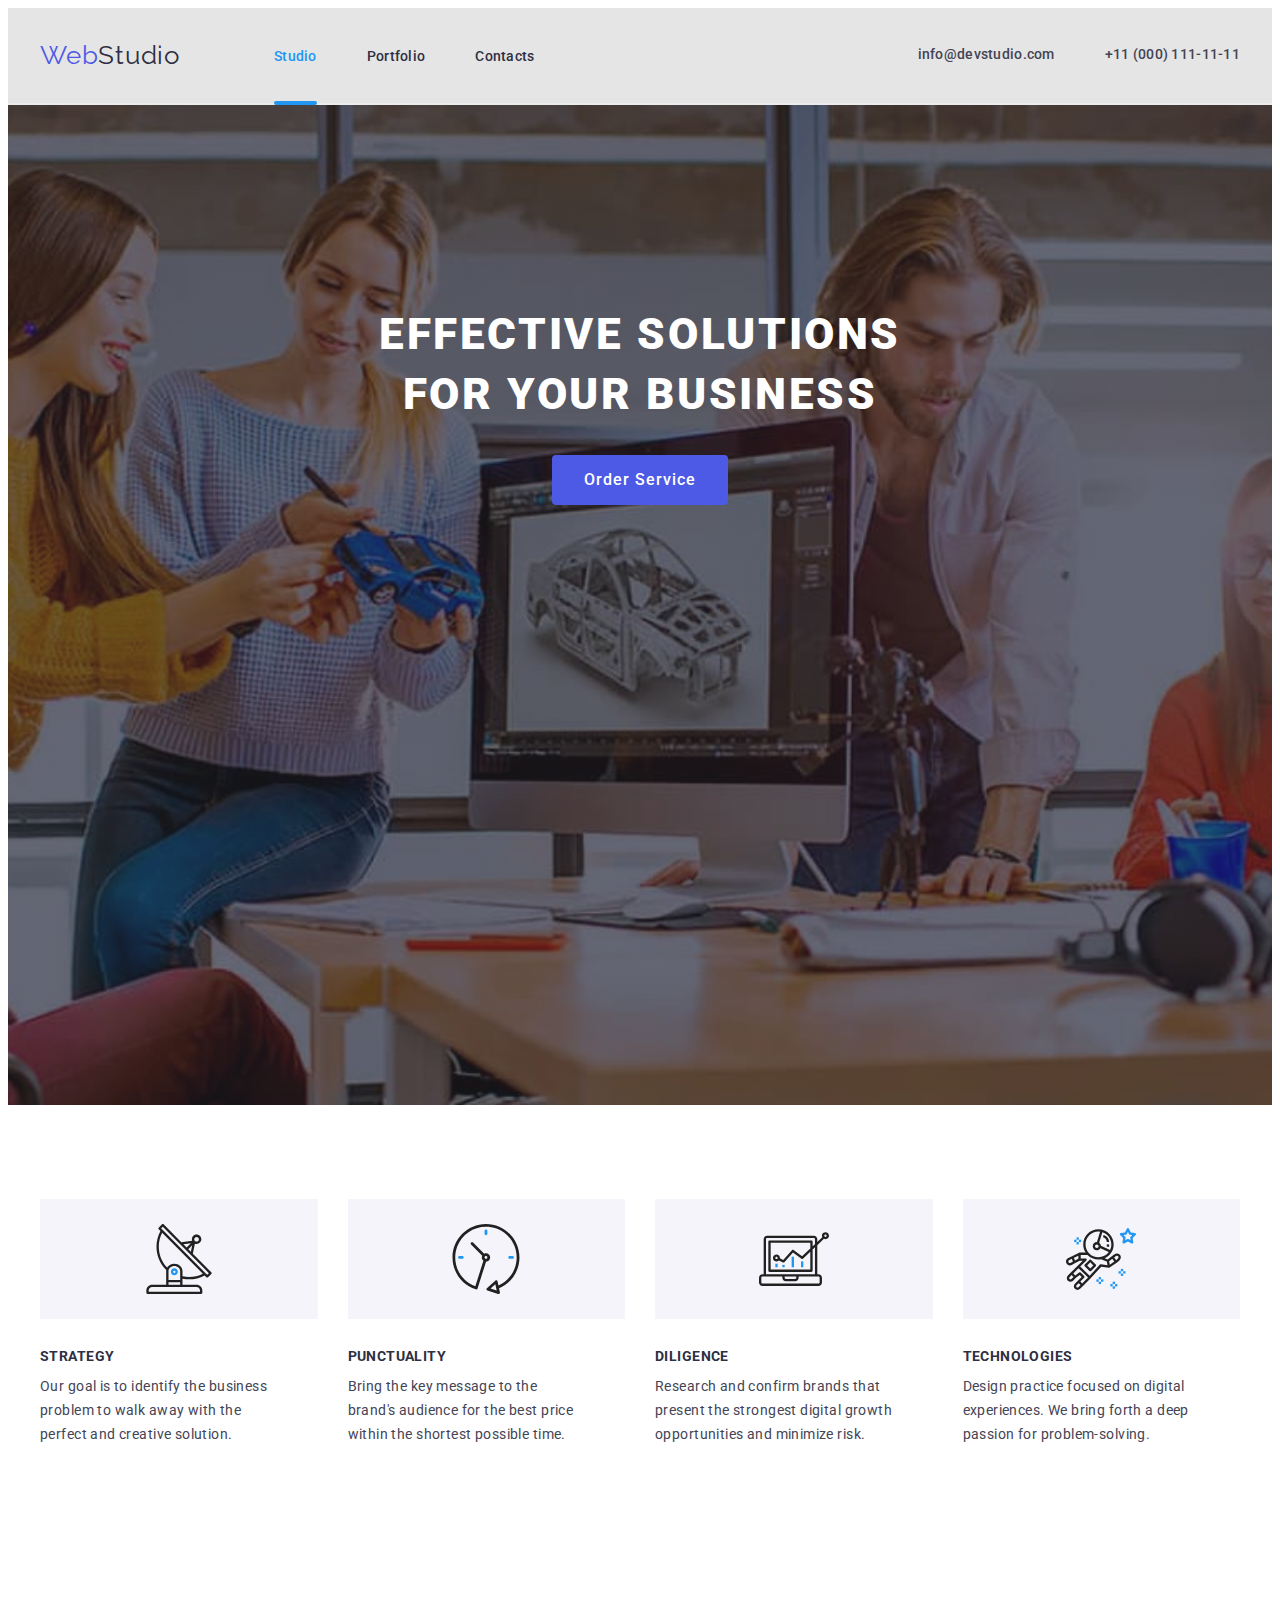
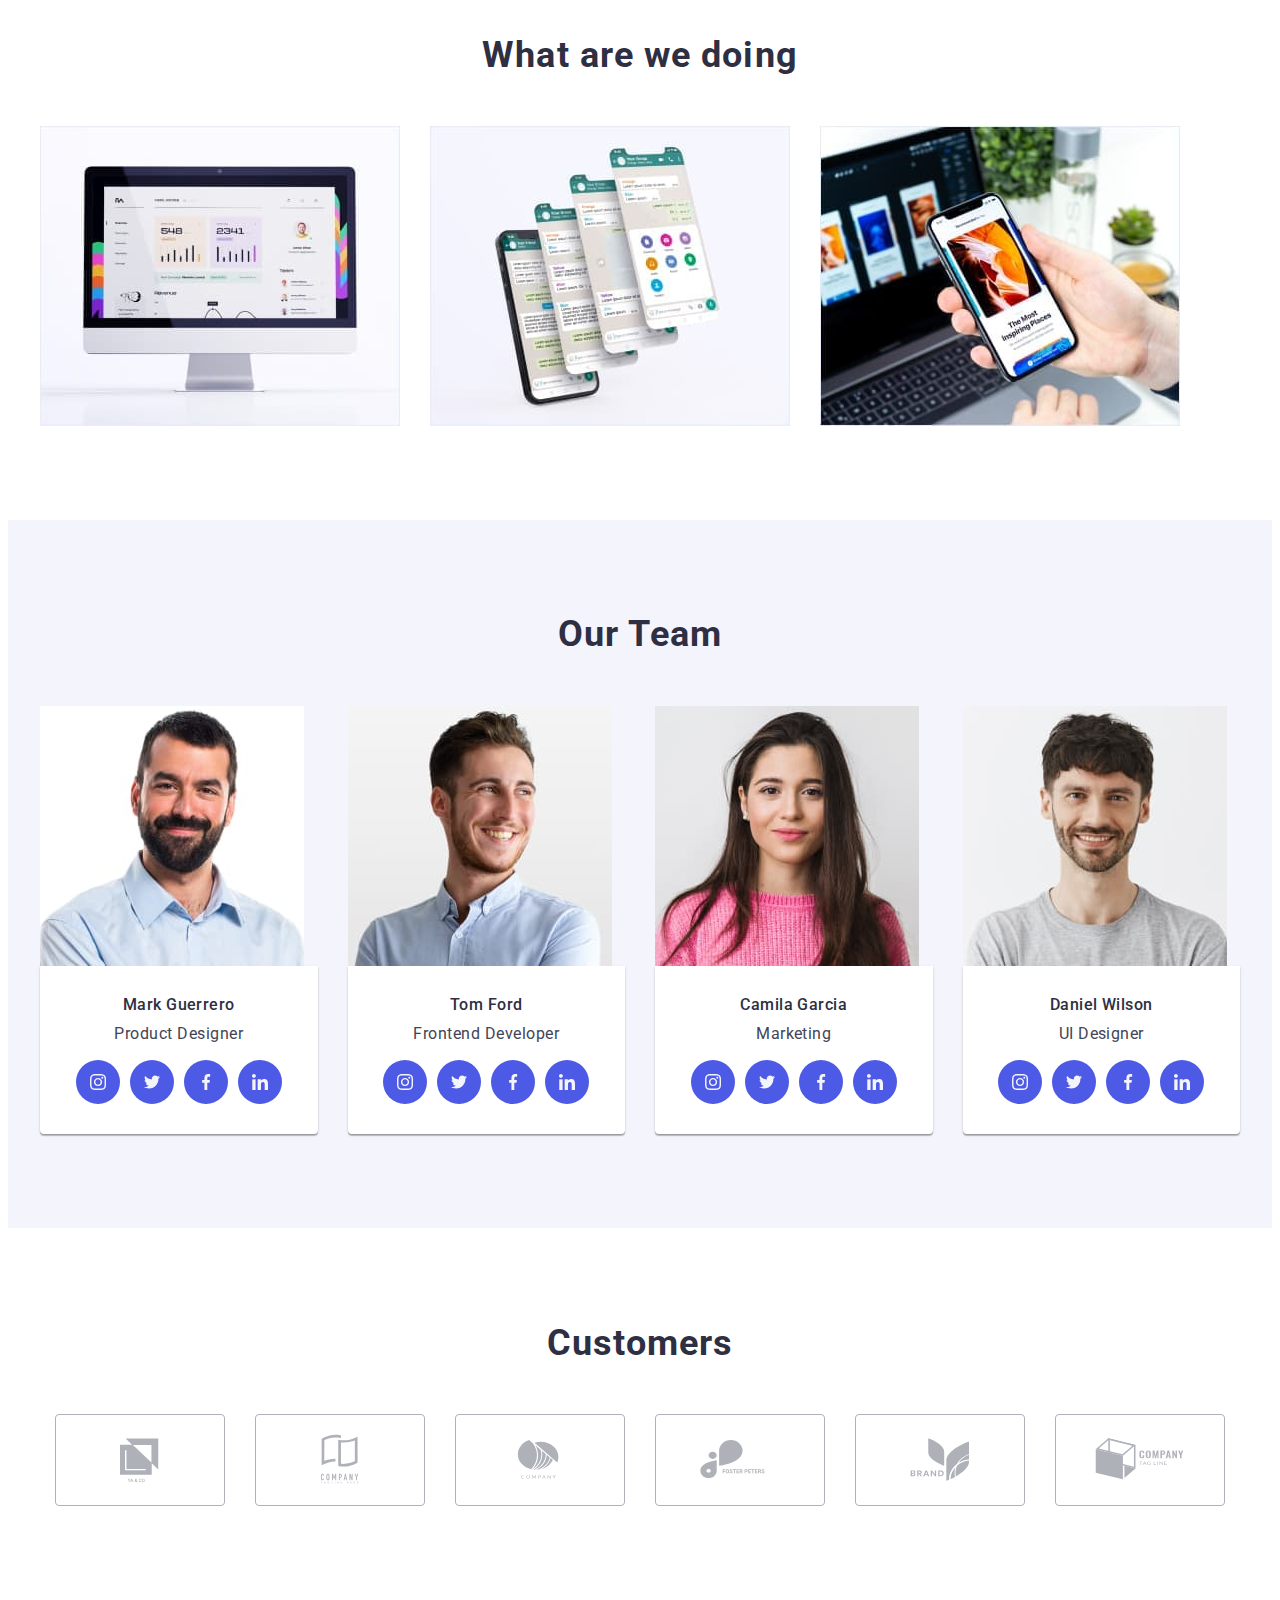
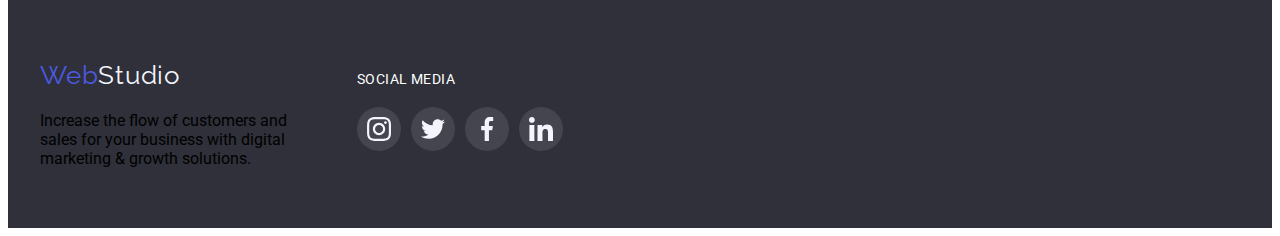
==== index.html @ 63484559 "DZ-4" ====
<!DOCTYPE html>
<html lang="en">
  <head>
    <meta charset="UTF-8" />
    <meta http-equiv="X-UA-Compatible" content="IE=edge" />
    <meta name="viewport" content="width=device-width, initial-scale=1.0" />
    <title>Document</title>
    <link rel="preconnect" href="https://fonts.googleapis.com" />
    <link rel="preconnect" href="https://fonts.gstatic.com" crossorigin />
    <link
      href="https://fonts.googleapis.com/css2?family=Montserrat:wght@400;700&family=Raleway:wght@700&family=Roboto:wght@400;500;700;900&display=swap"
      rel="stylesheet"
    />
    <link
      rel="stylesheet"
      href="https://cdnjs.cloudflare.com/ajax/libs/modern-normalize/1.1.0/modern-normalize.min.css"
      integrity="sha512-wpPYUAdjBVSE4KJnH1VR1HeZfpl1ub8YT/NKx4PuQ5NmX2tKuGu6U/JRp5y+Y8XG2tV+wKQpNHVUX03MfMFn9Q=="
      crossorigin="anonymous"
      referrerpolicy="no-referrer"
    />
    <link rel="stylesheet" href="./css/styles.css" />
  </head>

  <body>
    <header class="header">
      <div class="container header-container">
        <nav class="navigation">
          <a href="" class="logo">Web<span class="header-logo">Studio</span></a>
          <ul class="header-list list">
            <li class="header-item">
              <a href="" class="header-link current">Studio</a>
            </li>
            <li class="header-item">
              <a href="./portfolio.html" class="header-link">Portfolio</a>
            </li>
            <li class="header-item">
              <a href="" class="header-link">Contacts</a>
            </li>
          </ul>
        </nav>
        <ul class="header-connect-list list">
          <li class="header-item-contact">
            <a class="header-link-contact" href="mailto:info@devstudio.com">
              <!-- <svg class="icon" width="16" height="12">
                <use href="./images/icons.svg#icon-envelope"></use>
              </svg> -->
              info@devstudio.com
            </a>
          </li>
          <li class="header-item-contact icon-tel">
            <a class="header-link-contact" href="tel:+11(000)111-11-11">
              <!-- <svg class="icon" width="10" height="16">
                <use href="./images/icons.svg#icon-smartphone"></use>
              </svg> -->
              +11 (000) 111-11-11
            </a>
          </li>
        </ul>
      </div>
      <div class="line"></div>
    </header>

    <main>
      <section class="hero">
        <div class="container hero-container">
          <h1 class="hero-title">
            Effective Solutions <br />
            for Your Business
          </h1>
          <div class="hero-point">
            <button type="button" class="hero-btn" data-modal-open>
              Order Service
            </button>
          </div>
        </div>
      </section>

      <section>
        <div class="container">
          <h2 class="visually-hidden">Our features</h2>
        </div>
      </section>

      <section class="about section">
        <div class="container">
          <ul class="about-list list">
            <li class="about-item icon-antenna">
              <h3 class="about-title">Strategy</h3>
              <p class="about-pre-title pre-title">
                Our goal is to identify the business<br />
                problem to walk away with the <br />
                perfect and creative solution.
              </p>
            </li>

            <li class="about-item icon-clock">
              <h3 class="about-title">Punctuality</h3>
              <p class="about-pre-title pre-title">
                Bring the key message to the <br />
                brand's audience for the best price <br />
                within the shortest possible time.
              </p>
            </li>

            <li class="about-item icon-diagram">
              <h3 class="about-title">Diligence</h3>
              <p class="about-pre-title pre-title">
                Research and confirm brands that <br />
                present the strongest digital growth <br />
                opportunities and minimize risk.
              </p>
            </li>

            <li class="about-item icon-astronaut">
              <h3 class="about-title">Technologies</h3>
              <p class="about-pre-title pre-title">
                Design practice focused on digital <br />
                experiences. We bring forth a deep <br />
                passion for problem-solving.
              </p>
            </li>
          </ul>
        </div>
      </section>

      <section class="reasons section">
        <div class="container">
          <h2 class="reasons-title section-title">What are we doing</h2>
          <ul class="reasons-list list">
            <li class="reasons-item">
              <img
                src="./images/about-imag-1.jpg"
                alt="revenue overview"
                width="360"
                height="300"
                class="reasons-img"
              />
              <!-- <p class="reasons-top-text">Десктопные приложения</p> -->
            </li>

            <li class="reasons-item">
              <img
                src="./images/about-imag-2.jpg"
                alt="your group online"
                width="360"
                height="300"
                class="reasons-img"
              />
              <!-- <p class="reasons-top-text">Мобильные приложения</p> -->
            </li>

            <li class="reasons-item">
              <img
                src="./images/about-imag-3.jpg"
                alt="articles recommended"
                width="360"
                height="300"
                class="reasons-img"
              />
              <!-- <p class="reasons-top-text">Дизайнерские решения</p> -->
            </li>
          </ul>
        </div>
      </section>

      <section class="specialist">
        <div class="container section-specialist">
          <h2 class="specialist-title">Our Team</h2>
          <ul class="list specialist-list">
            <li class="specialist-item">
              <img
                src="./images/specialist-img-1.jpg"
                alt="programming specialist 1"
                width="264"
                height="260"
                class="specialist-item-img"
              />
              <div class="specialist-item-content">
                <h3 class="specialist-item-title">Mark Guerrero</h3>
                <p class="specialist-item-text">Product Designer</p>
                <ul class="specialist-social-list list">
                  <li class="specialist-social-item">
                    <a href="" class="specialist-social-link">
                      <svg
                        class="specialist-social-icon"
                        width="16"
                        height="16"
                      >
                        <use href="./images/icons.svg#icon-instagram-1"></use>
                      </svg>
                    </a>
                  </li>
                  <li class="specialist-social-item">
                    <a href="" class="specialist-social-link">
                      <svg
                        class="specialist-social-icon"
                        width="16"
                        height="16"
                      >
                        <use href="./images/icons.svg#icon-twitter-1"></use>
                      </svg>
                    </a>
                  </li>
                  <li class="specialist-social-item">
                    <a href="" class="specialist-social-link">
                      <svg
                        class="specialist-social-icon"
                        width="16"
                        height="16"
                      >
                        <use href="./images/icons.svg#icon-facebook-1"></use>
                      </svg>
                    </a>
                  </li>
                  <li class="specialist-social-item">
                    <a href="" class="specialist-social-link">
                      <svg
                        class="specialist-social-icon"
                        width="16"
                        height="16"
                      >
                        <use href="./images/icons.svg#icon-linkedin-1"></use>
                      </svg>
                    </a>
                  </li>
                </ul>
              </div>
            </li>

            <li class="specialist-item">
              <img
                src="./images/specialist-img-2.jpg"
                alt="programming specialist 2"
                width="264"
                height="260"
                class="specialist-item-img"
              />
              <div class="specialist-item-content">
                <h3 class="specialist-item-title">Tom Ford</h3>
                <p class="specialist-item-text">Frontend Developer</p>
                <ul class="specialist-social-list list">
                  <li class="specialist-social-item">
                    <a href="" class="specialist-social-link">
                      <svg
                        class="specialist-social-icon"
                        width="16"
                        height="16"
                      >
                        <use href="./images/icons.svg#icon-instagram-1"></use>
                      </svg>
                    </a>
                  </li>
                  <li class="specialist-social-item">
                    <a href="" class="specialist-social-link">
                      <svg
                        class="specialist-social-icon"
                        width="16"
                        height="16"
                      >
                        <use href="./images/icons.svg#icon-twitter-1"></use>
                      </svg>
                    </a>
                  </li>
                  <li class="specialist-social-item">
                    <a href="" class="specialist-social-link">
                      <svg
                        class="specialist-social-icon"
                        width="16"
                        height="16"
                      >
                        <use href="./images/icons.svg#icon-facebook-1"></use>
                      </svg>
                    </a>
                  </li>
                  <li class="specialist-social-item">
                    <a href="" class="specialist-social-link">
                      <svg
                        class="specialist-social-icon"
                        width="16"
                        height="16"
                      >
                        <use href="./images/icons.svg#icon-linkedin-1"></use>
                      </svg>
                    </a>
                  </li>
                </ul>
              </div>
            </li>

            <li class="specialist-item">
              <img
                src="./images/specialist-img-3.jpg"
                alt="programming specialist 3"
                width="264"
                height="260"
                class="specialist-item-img"
              />
              <div class="specialist-item-content">
                <h3 class="specialist-item-title">Camila Garcia</h3>
                <p class="specialist-item-text" lang="en">Marketing</p>
                <ul class="specialist-social-list list">
                  <li class="specialist-social-item">
                    <a href="" class="specialist-social-link">
                      <svg
                        class="specialist-social-icon"
                        width="16"
                        height="16"
                      >
                        <use href="./images/icons.svg#icon-instagram-1"></use>
                      </svg>
                    </a>
                  </li>
                  <li class="specialist-social-item">
                    <a href="" class="specialist-social-link">
                      <svg
                        class="specialist-social-icon"
                        width="16"
                        height="16"
                      >
                        <use href="./images/icons.svg#icon-twitter-1"></use>
                      </svg>
                    </a>
                  </li>
                  <li class="specialist-social-item">
                    <a href="" class="specialist-social-link">
                      <svg
                        class="specialist-social-icon"
                        width="16"
                        height="16"
                      >
                        <use href="./images/icons.svg#icon-facebook-1"></use>
                      </svg>
                    </a>
                  </li>
                  <li class="specialist-social-item">
                    <a href="" class="specialist-social-link">
                      <svg
                        class="specialist-social-icon"
                        width="16"
                        height="16"
                      >
                        <use href="./images/icons.svg#icon-linkedin-1"></use>
                      </svg>
                    </a>
                  </li>
                </ul>
              </div>
            </li>

            <li class="specialist-item">
              <img
                src="./images/specialist-img-4.jpg"
                alt="programming specialist 4"
                width="264"
                height="260"
                class="specialist-item-img"
              />
              <div class="specialist-item-content">
                <h3 class="specialist-item-title">Daniel Wilson</h3>
                <p class="specialist-item-text" lang="en">UI Designer</p>
                <ul class="specialist-social-list list">
                  <li class="specialist-social-item">
                    <a href="" class="specialist-social-link">
                      <svg
                        class="specialist-social-icon"
                        width="16"
                        height="16"
                      >
                        <use href="./images/icons.svg#icon-instagram-1"></use>
                      </svg>
                    </a>
                  </li>
                  <li class="specialist-social-item">
                    <a href="" class="specialist-social-link">
                      <svg
                        class="specialist-social-icon"
                        width="16"
                        height="16"
                      >
                        <use href="./images/icons.svg#icon-twitter-1"></use>
                      </svg>
                    </a>
                  </li>
                  <li class="specialist-social-item">
                    <a href="" class="specialist-social-link">
                      <svg
                        class="specialist-social-icon"
                        width="16"
                        height="16"
                      >
                        <use href="./images/icons.svg#icon-facebook-1"></use>
                      </svg>
                    </a>
                  </li>
                  <li class="specialist-social-item">
                    <a href="" class="specialist-social-link">
                      <svg
                        class="specialist-social-icon"
                        width="16"
                        height="16"
                      >
                        <use href="./images/icons.svg#icon-linkedin-1"></use>
                      </svg>
                    </a>
                  </li>
                </ul>
              </div>
            </li>
          </ul>
        </div>
      </section>
    </main>
    <section class="regular">
      <div class="container regular-customers-container">
        <h2 class="regular-customers-title">Customers</h2>
        <ul class="regular-customers-list list">
          <li class="regular-customers-item">
            <a href="" class="regular-customers-link">
              <svg class="regular-customers-icon" width="104" height="56">
                <use href="./images/icons.svg#icon-Logo-1"></use>
              </svg>
            </a>
          </li>

          <li class="regular-customers-item">
            <a href="" class="regular-customers-link">
              <svg class="regular-customers-icon" width="104" height="56">
                <use href="./images/icons.svg#icon-Logo-2"></use>
              </svg>
            </a>
          </li>

          <li class="regular-customers-item">
            <a href="" class="regular-customers-link">
              <svg class="regular-customers-icon" width="104" height="56">
                <use href="./images/icons.svg#icon-Logo-3"></use>
              </svg>
            </a>
          </li>
          <li class="regular-customers-item">
            <a href="" class="regular-customers-link">
              <svg class="regular-customers-icon" width="104" height="56">
                <use href="./images/icons.svg#icon-Logo-4"></use>
              </svg>
            </a>
          </li>
          <li class="regular-customers-item">
            <a href="" class="regular-customers-link">
              <svg class="regular-customers-icon" width="104" height="56">
                <use href="./images/icons.svg#icon-Logo-5"></use>
              </svg>
            </a>
          </li>
          <li class="regular-customers-item">
            <a href="" class="regular-customers-link">
              <svg class="regular-customers-icon" width="104" height="56">
                <use href="./images/icons.svg#icon-Logo-6"></use>
              </svg>
            </a>
          </li>
        </ul>
      </div>
    </section>
    <footer class="cellar">
      <div class="container cellar-container">
        <div>
          <a href="" class="cellar-logo"
            >Web<span class="logotip-ft">Studio</span></a
          >
          <p class="cellar-text">
            Increase the flow of customers and<br />
            sales for your business with digital <br />
            marketing & growth solutions.
          </p>
          <!-- <address class="adds">
            <ul class="cellar-list list">
              <li class="cellar-item">
                <a
                  href="https://goo.gl/maps/NyALyPZnbUgnqSuq6"
                  target="_blank"
                  rel="noopener noreferrer nofollow"
                  class="cellar-maps"
                  >г. Киев, пр-т Леси Украинки, 26</a
                >
              </li>
              <li class="cellar-item">
                <a href="mailto:info@example.com" class="cellar-contact"
                  >info@example.com</a
                >
              </li>
              <li class="cellar-item">
                <a href="tel:+380991111111" class="cellar-contact"
                  >+38 099 111 11 11</a
                >
              </li>
            </ul>
          </address> -->
        </div>
        <div class="cellar-social">
          <p class="cellar-item-text">Social media</p>
          <ul class="cellar-social-list list">
            <li class="cellar-social-item">
              <a href="" class="cellar-social-link">
                <svg class="cellar-social-icon" width="24" height="24">
                  <use href="./images/icons.svg#icon-instagram-2"></use>
                </svg>
              </a>
            </li>
            <li class="cellar-social-item">
              <a href="" class="cellar-social-link">
                <svg class="cellar-social-icon" width="24" height="24">
                  <use href="./images/icons.svg#icon-twitter-2"></use>
                </svg>
              </a>
            </li>
            <li class="cellar-social-item">
              <a href="" class="cellar-social-link">
                <svg class="cellar-social-icon" width="24" height="24">
                  <use href="./images/icons.svg#icon-facebook-2"></use>
                </svg>
              </a>
            </li>
            <li class="cellar-social-item">
              <a href="" class="cellar-social-link">
                <svg class="cellar-social-icon" width="24" height="24">
                  <use href="./images/icons.svg#icon-linkedin-2"></use>
                </svg>
              </a>
            </li>
          </ul>
        </div>
      </div>
    </footer>
    <div class="backdrop is-hidden" data-modal>
      <div class="modal">
        <button type="button" class="modal-close-btn" data-modal-close>
          <svg class="modal-button" width="10" height="10">
            <use href="./images/icons.svg#close-black"></use>
          </svg>
        </button>
      </div>
    </div>
    <script src="./js/modal.js"></script>
  </body>
</html>
---- css/styles.css ----
:root {
  --header-bg-color: #e5e5e5;
  --logo-text-color: #4D5AE5;
  --current-text-color: #2196f3;
  --hero-title-color: #212121;
  --hero-text-color: #757575;
  --about-title-text: #212121;
}

body {
  font-family: "Roboto", sans-serif;
}

.list {
  list-style: none;
}

p,
h1,
h2,
h3,
h4,
h5,
h6 {
  margin: 0;
}
ul {
  margin: 0;
  padding: 0;
}
button {
  cursor: pointer;
  border: none;
}
img {
  display: block;
  max-width: 100%;
}
a {
  text-decoration: none;
}
.container {
  width: 1200px;
  padding-left: 15px;
  padding-right: 15px;
  margin: 0 auto;
}
.visually-hidden {
  position: absolute;
  white-space: nowrap;
  width: 1px;
  height: 1px;
  padding: 0;
  clip: rect(0 0 0 0);
  clip-path: inset(50%);
  margin: -1px;
}
.pre-title {
  font-weight: 400;
  font-size: 14px;
  line-height: calc(24 / 14);
  letter-spacing: 0.03em;
}
.section-title {
  font-family: "Roboto", sans-serif;
  font-size: 36px;
  line-height: calc(42 / 36);
  text-align: center;
  letter-spacing: 0.03em;
}
/*---------------HEADER------------*/
.header {
  background-color: var(--header-bg-color);
  font-weight: 1600;
  padding-top: 32px;
  padding-bottom: 32px;
}
.header-container {
  display: flex;
  align-items: center;
}
.navigation {
  display: flex;
  align-items: center;
}
.header-connect-list {
  display: flex;
  margin-left: auto;
}

.header-list {
  display: flex;
}
.header-item + .header-item {
  margin-left: 50px;
}
.header-link {
  font-weight: 500;
  font-size: 14px;
  line-height: 1.14;
  letter-spacing: 0.02em;
  color: #2e2f42;
  transition: color 250ms cubic-bezier(0.4, 0, 0.2, 1);
}
.logo {
  font-family: "Raleway", sans-serif;
  font-size: 26px;
  line-height: 1.19;
  letter-spacing: 0.03em;
  color: var(--logo-text-color);
  margin-right: 94px;
}
.header-logo {
  color: #2e2f42;
}
.header-link:hover,
.header-link:focus {
  color: #2196f3;
}
.header-link-contact {
  font-weight: 500;
  font-size: 14px;
  line-height: 1.14;
  letter-spacing: 0.02em;
  color: #434455;
  display: flex;
  align-items: center;
  transition: color 250ms cubic-bezier(0.4, 0, 0.2, 1);
}
.header-item-contact + .header-item-contact {
  margin-left: 50px;
}
.icon {
  fill: currentColor;
  margin-right: 10px;
}
/* .header-link-contact:hover,
.header-link-contact:focus {
  color: #2196f3;
} */
.current {
  color: var(--current-text-color);
  position: relative;
}
.current::after {
  content: "";
  width: 100%;
  height: 4px;
  position: absolute;
  background-color: #2196f3;
  border-radius: 2px;
  left: 0;
  bottom: -41px;
}
.line {
  border: 1px solid #ececec;
  margin-top: 32px;
  margin-bottom: -32px;
}
/*-----------------HERO----------------*/
.hero {
  background-color: #2f303a;
  max-width: 1600px;
  min-height: 600px;
  margin-left: auto;
  margin-right: auto;
  background-image: linear-gradient(
      rgba(47, 48, 58, 0.4),
      rgba(47, 48, 58, 0.4)
    ),
    url(../images/hero.bg.jpg);
  background-repeat: no-repeat;
  background-position: center;
  background-size: cover;
  flex-grow: 1;
  padding-top: 200px;
  padding-bottom: 200px;
}
.hero-list {
  display: flex;
  justify-content: center;
  margin-bottom: 50px;
}
.hero-title {
  font-family: "Roboto", sans-serif;
  font-weight: 900;
  font-size: 44px;
  line-height: 1.36;
  text-align: center;
  letter-spacing: 0.06em;
  text-transform: uppercase;
  color: #ffffff;
  margin-bottom: 30px;
}
.button + .button {
  margin-left: 8px;
}
.hero-point {
  display: flex;
  justify-content: center;
}
.hero-btn {
  font-family: inherit;
  font-weight: 500;
  font-size: 16px;
  line-height: 1.87;
  display: flex;
  align-items: center;
  text-align: center;
  letter-spacing: 0.06em;
  padding: 10px 32px 10px 32px;
  color: #ffffff;
  background-color: #4d5ae5;
  border-radius: 4px;
}
.primary {
  line-height: 1.62;
  letter-spacing: 0.03em;
  background-color: #f5f4fa;
  color: #212121;
  padding: 6px 22px 6px 22px;
  transition: color 250ms cubic-bezier(0.4, 0, 0.2, 1),
    box-shadow 250ms cubic-bezier(0.4, 0, 0.2, 1),
    background-color 250ms cubic-bezier(0.4, 0, 0.2, 1);
}
.primary:hover,
.primary:focus {
  color: #ffffff;
  box-shadow: 0px 4px 4px rgba(0, 0, 0, 0.15);
  background-color: #2196f3;
}
/*-----------------ABOUT-----------------*/
.section {
  padding-top: 94px;
  padding-bottom: 94px;
}
.about-item {
  flex-basis: calc(100% / 4 - 30px);
  margin-left: 30px;
  margin-top: 30px;
}
.about-item::before {
  display: block;
  content: "";
  height: 120px;
  background-size: 70px;
  background-repeat: no-repeat;
  background-position: center;
  background-color: #f5f4fa;
  margin-bottom: 30px;
}
.icon-antenna::before {
  background-image: url(../images/antenna.svg);
}
.icon-clock::before {
  background-image: url(../images/clock.svg);
}
.icon-diagram::before {
  background-image: url(../images/diagram.svg);
}
.icon-astronaut::before {
  background-image: url(../images/astronaut.svg);
}
.about-list {
  display: flex;
  margin-left: -30px;
  margin-top: -30px;
  flex-wrap: wrap;
}
.about-item-portfolio {
  justify-content: center;
  flex-basis: calc(100% / 3 - 30px);
  margin-left: 30px;
  margin-top: 30px;
  background: #ffffff;
  position: relative;
}
.about-item-portfolio:hover .about-top-text {
  transform: translateY(0);
}
.about-wrap {
  position: relative;
  overflow: hidden;
}
.about-top-text {
  position: absolute;
  top: 0;
  left: 0;
  font-size: 18px;
  line-height: 1.55;
  letter-spacing: 0.03em;
  font-weight: 400;
  color: #ffffff;
  background-color: rgba(33, 150, 243, 0.9);
  padding: 30px;
  height: 100%;
  transform: translateY(100%);
  transition: transform 250ms cubic-bezier(0.4, 0, 0.2, 1);
}
.about-portfolio-link {
  display: block;
  transition: box-shadow 250ms cubic-bezier(0.4, 0, 0.2, 1);
}
.about-portfolio-link:hover,
.about-portfolio-link:focus {
  box-shadow: 0px 1px 1px rgba(0, 0, 0, 0.12), 0px 4px 4px rgba(0, 0, 0, 0.06),
    1px 4px 6px rgba(0, 0, 0, 0.16);
}

.about-title-list {
  font-style: 400px;
  font-weight: 700;
  font-size: 18px;
  line-height: calc(36 / 18);
  letter-spacing: 0.06em;
  color: #212121;
}
.about-title {
  font-style: 400px;
  font-weight: 700;
  font-size: 14px;
  line-height: 1.14;
  letter-spacing: 0.03em;
  text-transform: uppercase;
  color: #2e2f42;
  margin-bottom: 10px;
}
.about-text {
  font-size: 16px;
  line-height: calc(30 / 16);
  letter-spacing: 0.03em;
  color: #757575;
}
.about-pre-title {
  font-size: 14px;
  line-height: 1.71;
  letter-spacing: 0.03em;
  color: #434455;
}
.about-item-content {
  background: #ffffff;
  border: 1px solid #eeeeee;
  padding-top: 20px;
  padding-bottom: 20px;
  padding-left: 24px;
  padding-right: 24px;
}
/*---------------------REASONS-------------*/
.reasons-list {
  display: flex;
}
.reasons-item {
  position: relative;
}
.reasons-top-text {
  position: absolute;
  display: flex;
  justify-content: center;
  align-items: center;
  font-weight: 700;
  font-size: 14px;
  line-height: 1.14;
  letter-spacing: 0.03em;
  text-transform: uppercase;
  background: rgba(47, 48, 58, 0.8);
  color: #ffffff;
  width: 370px;
  height: 70px;
  left: 0;
  bottom: 0;
}

.reasons-item + .reasons-item {
  margin-left: 30px;
}
.reasons {
  padding-top: 94px;
  padding-bottom: 94px;
}
.reasons-title {
  font-style: 400;
  font-weight: 700;
  font-size: 36px;
  line-height: 1.16;
  text-align: center;
  letter-spacing: 0.03em;
  color: #2e2f42;
  margin-bottom: 50px;
}
/*---------------SPECIALIST----------------------*/
.specialist {
  background: #f4f4fd;
  padding-top: 94px;
  padding-bottom: 94px;
}
.specialist-title {
  font-style: 400;
  font-weight: 700;
  font-size: 36px;
  line-height: 1.16;
  text-align: center;
  letter-spacing: 0.03em;
  color: #2e2f42;
  margin-bottom: 50px;
}
.specialist-list {
  display: flex;
  flex-wrap: wrap;
  margin-left: -30px;
  margin-top: -30px;
}
.specialist-item {
  flex-basis: calc(100% / 4 - 30px);
  margin-left: 30px;
  margin-top: 30px;
}

.specialist-item-title {
  font-style: 400;
  font-weight: 500;
  font-size: 16px;
  line-height: 1.18;
  text-align: center;
  letter-spacing: 0.03em;
  color: #2e2f42;
  margin-bottom: 10px;
}
.specialist-item-text {
  font-size: 16px;
  line-height: 1.18;
  text-align: center;
  letter-spacing: 0.03em;
  color: #434455;
  margin-bottom: 16px;
}
.specialist-social-list {
  display: flex;
  justify-content: center;
}
.specialist-social-link {
  width: 44px;
  height: 44px;
  background-color: #4d5ae5;
  border-radius: 50%;
  display: flex;
  align-items: center;
  justify-content: center;
  color: #f4f4fd;
  transition: background-color 250ms cubic-bezier(0.4, 0, 0.2, 1),
    color 250ms cubic-bezier(0.4, 0, 0.2, 1);
}
.specialist-social-icon {
  fill: currentColor;
}
/* .specialist-social-link:hover,
.specialist-social-link:focus {
  background-color: #2196f3;
  color: #ffffff;
} */

.specialist-social-item + .specialist-social-item {
  margin-left: 10px;
}
.specialist-item-content {
  padding: 30px;
  background: #ffffff;
  box-shadow: 0px 1px 3px rgba(0, 0, 0, 0.12), 0px 1px 1px rgba(0, 0, 0, 0.14),
    0px 2px 1px rgba(0, 0, 0, 0.2);
  border-radius: 0px 0px 4px 4px;
}
/*------------REGULAR-------------*/
.regular {
  padding-top: 94px;
  padding-bottom: 94px;
}
.regular-customers-container {
  width: 1170px;
}
.regular-customers-item {
  width: 170px;
  height: 92px;
}
.regular-customers-title {
  font-weight: 700;
  font-size: 36px;
  line-height: calc(42 / 36);
  text-align: center;
  letter-spacing: 0.03em;
  color: #2e2f42;
  margin-bottom: 50px;
}
.regular-customers-list {
  display: flex;
  justify-content: center;
}
.regular-customers-item + .regular-customers-item {
  margin-left: 30px;
}
.regular-customers-link {
  width: 100%;
  height: 100%;
  border: 1px solid #afb1b8;
  box-sizing: border-box;
  border-radius: 4px;
  display: flex;
  align-items: center;
  justify-content: center;
  color: #8e8f99;
  transition: border-color 250ms cubic-bezier(0.4, 0, 0.2, 1);
}
.regular-customers-icon {
  fill: #afb1b8;
  transition: fill 250ms cubic-bezier(0.4, 0, 0.2, 1);
}
/* .regular-customers-link:hover,
.regular-customers-link:focus {
  border-color: #2196f3; 
}
.regular-customers-link:hover .regular-customers-icon,
.regular-customers-link:focus .regular-customers-icon {
  fill: #2196f3;
}*/

/*-------------CELLAR------------*/
.cellar {
  background: #2f303a;
  padding-top: 60px;
  padding-bottom: 60px;
}
.cellar-container {
  display: flex;
  align-items: baseline;
}
.cellar-logo {
  font-family: "Raleway", sans-serif;
  font-size: 26px;
  line-height: calc(31 / 26);
  letter-spacing: 0.03em;
  color: #4D5AE5;
  margin-bottom: 20px;
  display: block;
}
.logotip-ft {
  color: #f4f4fd;
}

/*------------------ADDS--------------*/
.adds {
  font-style: inherit;
}
.cellar-social {
  margin-left: 70px;
}
.cellar-item-text {
  padding-bottom: 20px;
}
.cellar-social-list {
  display: flex;
}
/* .cellar-maps {
  font-size: 14px;
  line-height: 1.71;
  letter-spacing: 0.03em;
  color: #ffffff;
} */
/* .cellar-contact {
  font-size: 14px;
  line-height: 1.71;
  letter-spacing: 0.03em;
  color: rgba(255, 255, 255, 0.6);
} */
.cellar-item {
  margin-bottom: 9px;
}
.cellar-item:last-child {
  margin-bottom: 0;
}
.cellar-item-text {
  font-size: 14px;
  line-height: calc(16 / 14);
  letter-spacing: 0.03em;
  text-transform: uppercase;
  color: #ffffff;
}

.cellar-social-link {
  width: 44px;
  height: 44px;
  border-radius: 50%;
  display: inline-flex;
  align-items: center;
  justify-content: center;
  background-color: rgba(255, 255, 255, 0.1);
  fill: #f4f4fd;
  transition: background-color 250ms cubic-bezier(0.4, 0, 0.2, 1);
}
.cellar-social-link:hover,
.cellar-social-link:focus {
  background-color: #2196f3;
}
.cellar-social-item + .cellar-social-item {
  margin-left: 10px;
}
.backdrop {
  width: 100vw;
  height: 100vh;
  background-color: rgba(0, 0, 0, 0.2);
  position: fixed;
  top: 0;
  transition: opacity 250ms cubic-bezier(0.4, 0, 0.2, 1),
    visibility 250ms cubic-bezier(0.4, 0, 0.2, 1);
}
.backdrop .is-hidden .modal {
  transform: rotate(-300deg) scale(0.5);
}
/* .modal {
  width: 528px;
  min-height: 581px;
  background-color: #ffffff;
  box-shadow: 0px 1px 3px rgba(0, 0, 0, 0.12), 0px 1px 1px rgba(0, 0, 0, 0.14),
    0px 2px 1px rgba(0, 0, 0, 0.2);
  border-radius: 4px;
  position: absolute;
  top: 50%;
  left: 50%;
  transform: translate(-50%, -50%) rotate(0) scale(1);
  transition: transform 250ms cubic-bezier(0.4, 0, 0.2, 1);
}
.modal-close-btn {
  width: 30px;
  height: 30px;
  border-radius: 50%;
  border: 1px solid rgba(0, 0, 0, 0.1);
  background-color: transparent;
  position: absolute;
  top: 10px;
  right: 10px;
} */
.is-hidden {
  opacity: 0;
  pointer-events: none;
  visibility: hidden;
}
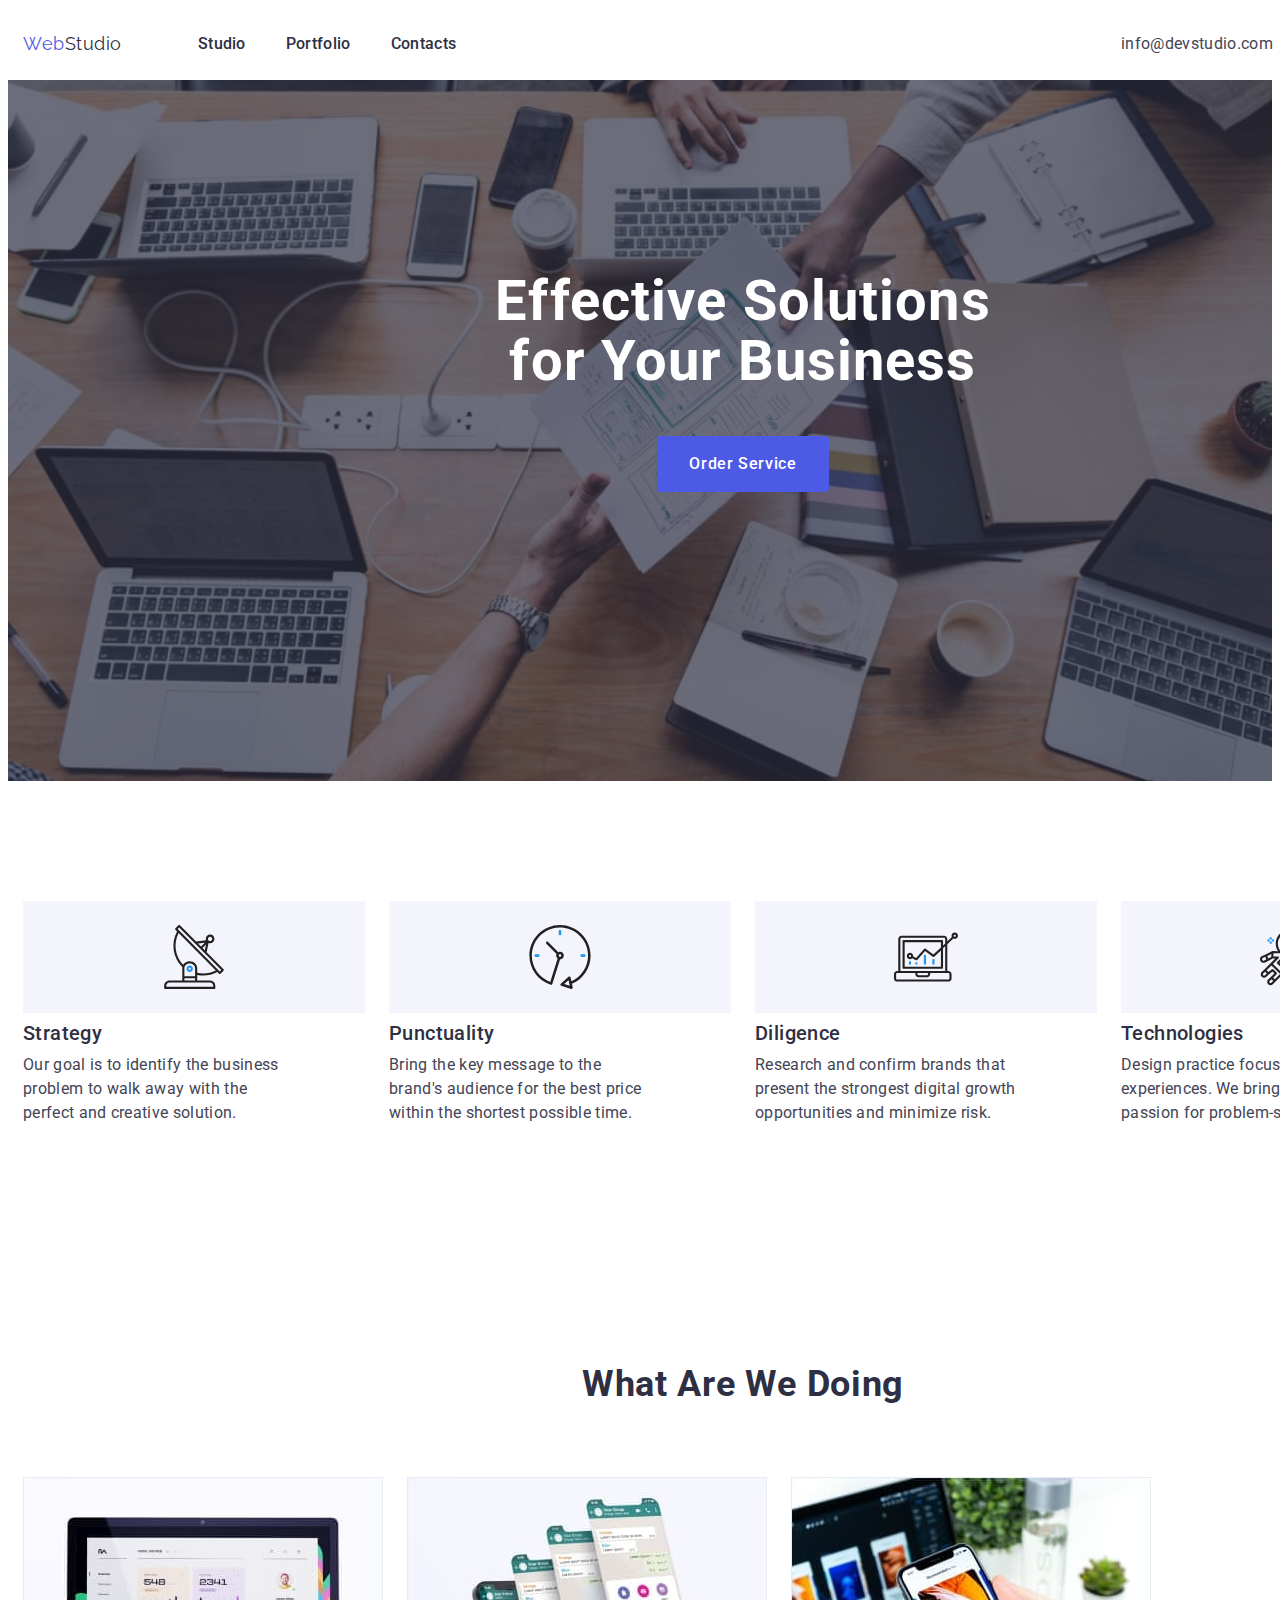
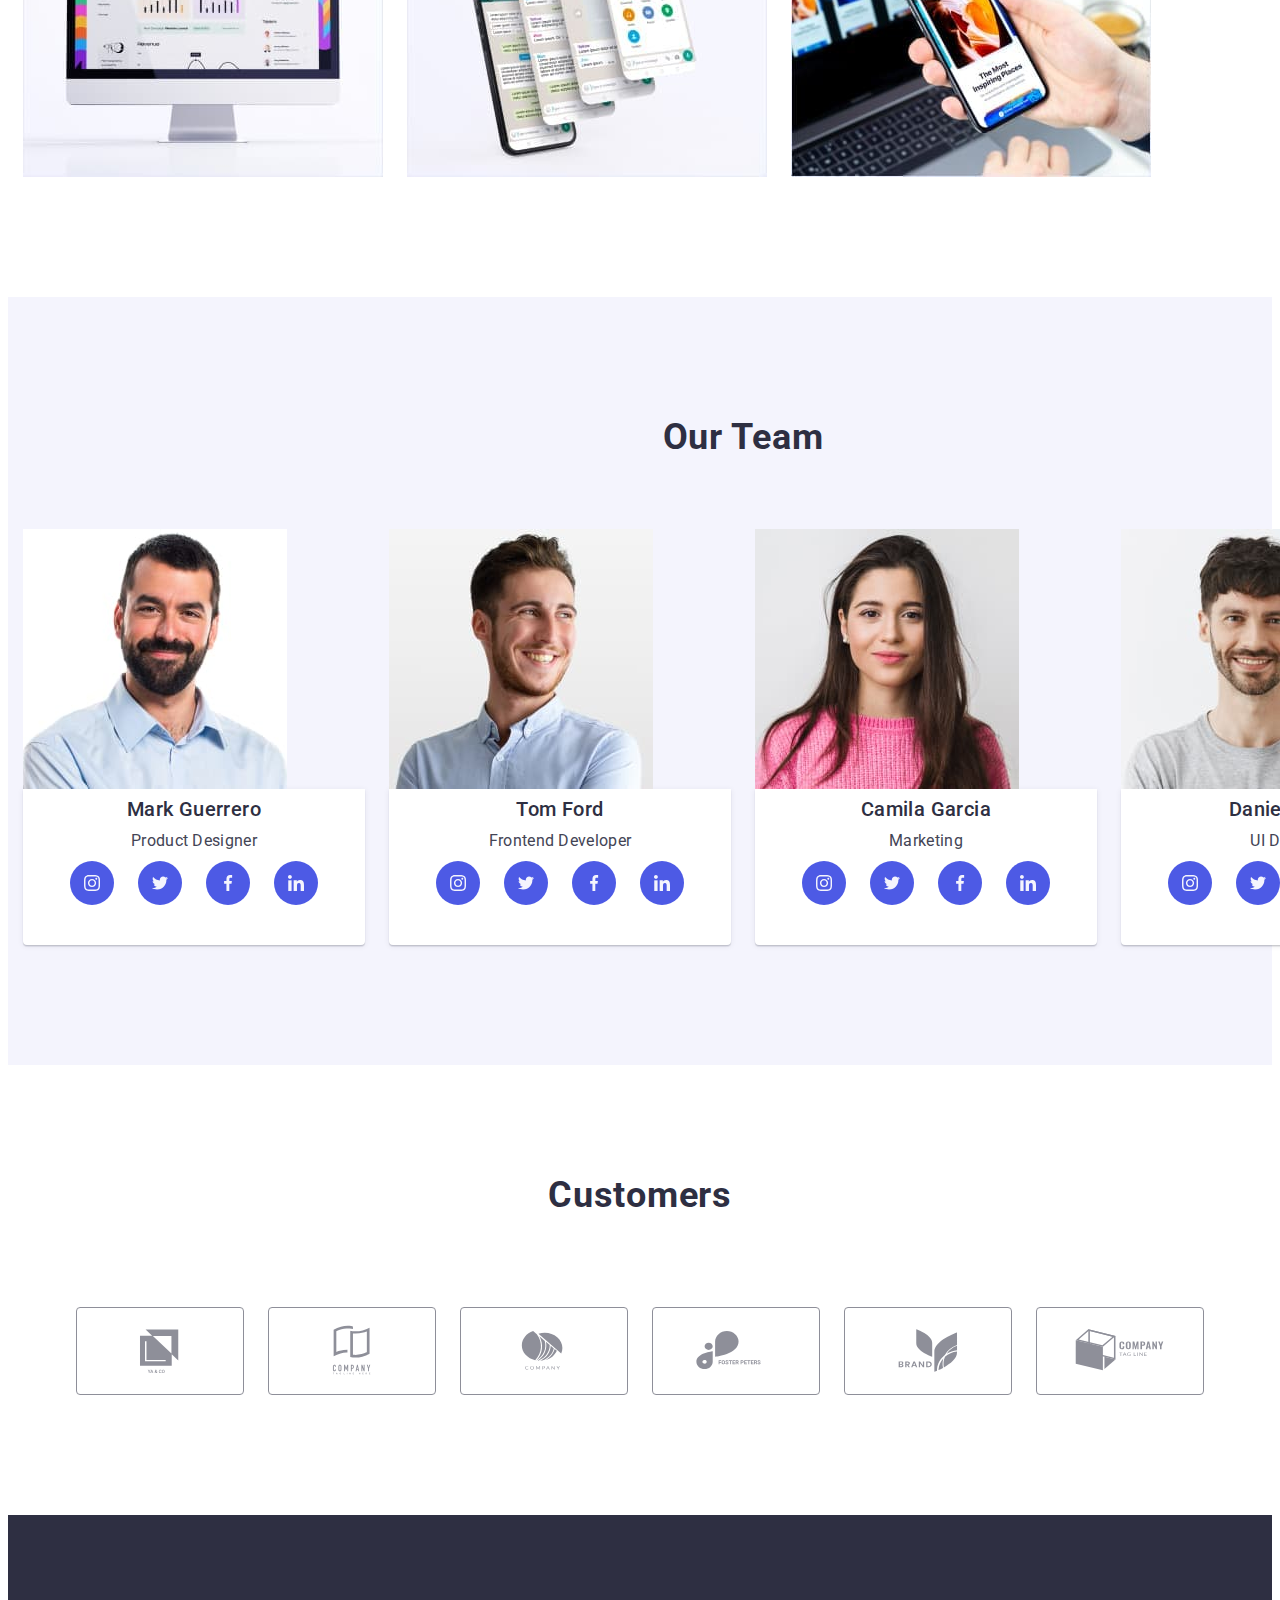
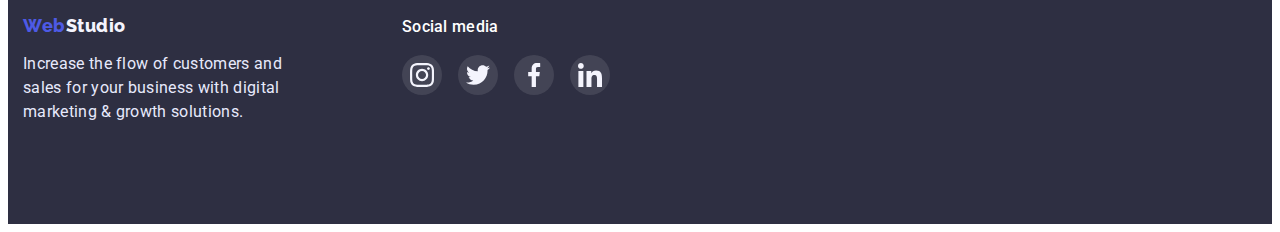
==== commit 11e5ff11: "changes made" ====
--- a/index.html
+++ b/index.html
@@ -8,7 +8,7 @@
     <link rel="preconnect" href="https://fonts.googleapis.com" />
     <link rel="preconnect" href="https://fonts.gstatic.com" crossorigin />
     <link
-      href="https://fonts.googleapis.com/css2?family=Montserrat:wght@400;700&family=Raleway:wght@700&family=Roboto:wght@400;500;700;900&display=swap"
+      href="https://fonts.googleapis.com/css2?family=Raleway:wght@700&family=Roboto:wght@400;500;700;900&display=swap"
       rel="stylesheet"
     />
     <link
@@ -20,7 +20,6 @@
     />
     <link rel="stylesheet" href="./css/styles.css" />
   </head>
-
   <body>
     <header class="header">
       <div class="container header-container">
@@ -40,18 +39,12 @@
         </nav>
         <ul class="header-connect-list list">
           <li class="header-item-contact">
-            <a class="header-link-contact" href="mailto:info@devstudio.com">
-              <!-- <svg class="icon" width="16" height="12">
-                <use href="./images/icons.svg#icon-envelope"></use>
-              </svg> -->
+            <a class="header-el-adres" href="mailto:info@devstudio.com">
               info@devstudio.com
             </a>
           </li>
-          <li class="header-item-contact icon-tel">
-            <a class="header-link-contact" href="tel:+11(000)111-11-11">
-              <!-- <svg class="icon" width="10" height="16">
-                <use href="./images/icons.svg#icon-smartphone"></use>
-              </svg> -->
+          <li class="header-item-contact">
+            <a class="header-el-adres" href="tel:+11(000)111-11-11">
               +11 (000) 111-11-11
             </a>
           </li>
@@ -135,7 +128,6 @@
                 height="300"
                 class="reasons-img"
               />
-              <!-- <p class="reasons-top-text">Десктопные приложения</p> -->
             </li>
 
             <li class="reasons-item">
@@ -146,7 +138,6 @@
                 height="300"
                 class="reasons-img"
               />
-              <!-- <p class="reasons-top-text">Мобильные приложения</p> -->
             </li>
 
             <li class="reasons-item">
@@ -157,7 +148,6 @@
                 height="300"
                 class="reasons-img"
               />
-              <!-- <p class="reasons-top-text">Дизайнерские решения</p> -->
             </li>
           </ul>
         </div>
@@ -472,29 +462,6 @@
             sales for your business with digital <br />
             marketing & growth solutions.
           </p>
-          <!-- <address class="adds">
-            <ul class="cellar-list list">
-              <li class="cellar-item">
-                <a
-                  href="https://goo.gl/maps/NyALyPZnbUgnqSuq6"
-                  target="_blank"
-                  rel="noopener noreferrer nofollow"
-                  class="cellar-maps"
-                  >г. Киев, пр-т Леси Украинки, 26</a
-                >
-              </li>
-              <li class="cellar-item">
-                <a href="mailto:info@example.com" class="cellar-contact"
-                  >info@example.com</a
-                >
-              </li>
-              <li class="cellar-item">
-                <a href="tel:+380991111111" class="cellar-contact"
-                  >+38 099 111 11 11</a
-                >
-              </li>
-            </ul>
-          </address> -->
         </div>
         <div class="cellar-social">
           <p class="cellar-item-text">Social media</p>
@@ -531,15 +498,5 @@
         </div>
       </div>
     </footer>
-    <div class="backdrop is-hidden" data-modal>
-      <div class="modal">
-        <button type="button" class="modal-close-btn" data-modal-close>
-          <svg class="modal-button" width="10" height="10">
-            <use href="./images/icons.svg#close-black"></use>
-          </svg>
-        </button>
-      </div>
-    </div>
-    <script src="./js/modal.js"></script>
   </body>
 </html>
--- a/css/styles.css
+++ b/css/styles.css
@@ -1,10 +1,5 @@
 :root {
-  --header-bg-color: #e5e5e5;
-  --logo-text-color: #4D5AE5;
-  --current-text-color: #2196f3;
-  --hero-title-color: #212121;
-  --hero-text-color: #757575;
-  --about-title-text: #212121;
+  --h2-title-color: #2E2F42;
 }
 
 body {
@@ -24,27 +19,33 @@
 h6 {
   margin: 0;
 }
+
 ul {
   margin: 0;
   padding: 0;
 }
+
 button {
   cursor: pointer;
   border: none;
 }
+
 img {
   display: block;
   max-width: 100%;
 }
+
 a {
   text-decoration: none;
 }
+
 .container {
-  width: 1200px;
+  width: 1440px;
   padding-left: 15px;
   padding-right: 15px;
   margin: 0 auto;
 }
+
 .visually-hidden {
   position: absolute;
   white-space: nowrap;
@@ -55,12 +56,14 @@
   clip-path: inset(50%);
   margin: -1px;
 }
+
 .pre-title {
   font-weight: 400;
   font-size: 14px;
   line-height: calc(24 / 14);
   letter-spacing: 0.03em;
 }
+
 .section-title {
   font-family: "Roboto", sans-serif;
   font-size: 36px;
@@ -68,21 +71,25 @@
   text-align: center;
   letter-spacing: 0.03em;
 }
+
 /*---------------HEADER------------*/
 .header {
-  background-color: var(--header-bg-color);
-  font-weight: 1600;
-  padding-top: 32px;
-  padding-bottom: 32px;
-}
+  background-color: #FFFFFF;
+  font-weight: 1440;
+  padding-top: 24px;
+  padding-bottom: 24px;
+}
+
 .header-container {
   display: flex;
   align-items: center;
 }
+
 .navigation {
   display: flex;
   align-items: center;
 }
+
 .header-connect-list {
   display: flex;
   margin-left: auto;
@@ -91,352 +98,331 @@
 .header-list {
   display: flex;
 }
-.header-item + .header-item {
-  margin-left: 50px;
-}
+
+.header-item+.header-item {
+  margin-left: 40px;
+}
+
 .header-link {
   font-weight: 500;
-  font-size: 14px;
-  line-height: 1.14;
-  letter-spacing: 0.02em;
-  color: #2e2f42;
-  transition: color 250ms cubic-bezier(0.4, 0, 0.2, 1);
-}
+  font-size: 16px;
+  line-height: 1.5;
+  letter-spacing: 0.02em;
+  color: #2E2F42;
+}
+
 .logo {
   font-family: "Raleway", sans-serif;
-  font-size: 26px;
-  line-height: 1.19;
+  font-size: 18px;
+  line-height: calc(24 / 18);
   letter-spacing: 0.03em;
-  color: var(--logo-text-color);
-  margin-right: 94px;
-}
+  color: #4d5ae5;
+  margin-right: 76px;
+}
+
 .header-logo {
   color: #2e2f42;
 }
-.header-link:hover,
-.header-link:focus {
-  color: #2196f3;
-}
-.header-link-contact {
-  font-weight: 500;
-  font-size: 14px;
+
+
+.header-el-adres {
+  font-weight: 400;
+  font-size: 16px;
   line-height: 1.14;
+  letter-spacing: calc(24 / 16);
   letter-spacing: 0.02em;
   color: #434455;
   display: flex;
   align-items: center;
-  transition: color 250ms cubic-bezier(0.4, 0, 0.2, 1);
-}
-.header-item-contact + .header-item-contact {
-  margin-left: 50px;
-}
-.icon {
-  fill: currentColor;
-  margin-right: 10px;
-}
-/* .header-link-contact:hover,
-.header-link-contact:focus {
-  color: #2196f3;
-} */
-.current {
-  color: var(--current-text-color);
-  position: relative;
-}
-.current::after {
-  content: "";
-  width: 100%;
-  height: 4px;
-  position: absolute;
-  background-color: #2196f3;
-  border-radius: 2px;
-  left: 0;
-  bottom: -41px;
-}
-.line {
-  border: 1px solid #ececec;
-  margin-top: 32px;
-  margin-bottom: -32px;
-}
+}
+
+.header-item-contact+.header-item-contact {
+  margin-left: 40px;
+}
+
 /*-----------------HERO----------------*/
 .hero {
-  background-color: #2f303a;
-  max-width: 1600px;
-  min-height: 600px;
+  background-color: #2e2f42;
+  background-image: linear-gradient(rgba(46, 47, 66, 0.7),
+        rgba(46, 47, 66, 0.7)),
+      url(../images/hero.bg.jpg);
+  max-width: 1440px;
+  max-height: 600px;
   margin-left: auto;
   margin-right: auto;
-  background-image: linear-gradient(
-      rgba(47, 48, 58, 0.4),
-      rgba(47, 48, 58, 0.4)
-    ),
-    url(../images/hero.bg.jpg);
   background-repeat: no-repeat;
   background-position: center;
   background-size: cover;
   flex-grow: 1;
-  padding-top: 200px;
-  padding-bottom: 200px;
-}
+  padding-top: 191px;
+  padding-bottom: 289px;
+}
+
 .hero-list {
   display: flex;
   justify-content: center;
-  margin-bottom: 50px;
-}
+  margin-bottom: 72px;
+}
+
 .hero-title {
   font-family: "Roboto", sans-serif;
-  font-weight: 900;
-  font-size: 44px;
-  line-height: 1.36;
-  text-align: center;
-  letter-spacing: 0.06em;
-  text-transform: uppercase;
+  font-weight: 700;
+  font-size: 56px;
+  line-height: calc(60 / 56);
+  text-align: center;
+  letter-spacing: 0.02em;
   color: #ffffff;
-  margin-bottom: 30px;
-}
-.button + .button {
-  margin-left: 8px;
-}
+  margin-bottom: 45px;
+}
+
+.button+.button {
+  margin-left: 24px;
+}
+
 .hero-point {
   display: flex;
   justify-content: center;
 }
+
 .hero-btn {
   font-family: inherit;
   font-weight: 500;
   font-size: 16px;
-  line-height: 1.87;
-  display: flex;
-  align-items: center;
-  text-align: center;
-  letter-spacing: 0.06em;
-  padding: 10px 32px 10px 32px;
+  line-height: 1.5;
+  display: flex;
+  align-items: center;
+  text-align: center;
+  letter-spacing: 0.04em;
+  padding: 16px 32px 16px 32px;
   color: #ffffff;
-  background-color: #4d5ae5;
+  background-color: #4D5AE5;
   border-radius: 4px;
 }
+
 .primary {
   line-height: 1.62;
   letter-spacing: 0.03em;
-  background-color: #f5f4fa;
-  color: #212121;
-  padding: 6px 22px 6px 22px;
-  transition: color 250ms cubic-bezier(0.4, 0, 0.2, 1),
+  background-color: #f4f4fd;
+  color: #4d5ae5;
+  padding: 12px 24px 12px 24px;
+   transition: color 250ms cubic-bezier(0.4, 0, 0.2, 1),
     box-shadow 250ms cubic-bezier(0.4, 0, 0.2, 1),
-    background-color 250ms cubic-bezier(0.4, 0, 0.2, 1);
-}
-.primary:hover,
+    background-color 250ms cubic-bezier(0.4, 0, 0.2, 1); 
+}
+
+ .primary:hover,
 .primary:focus {
   color: #ffffff;
-  box-shadow: 0px 4px 4px rgba(0, 0, 0, 0.15);
-  background-color: #2196f3;
-}
+  box-shadow: 0px 3px 1px rgba(0, 0, 0, 0.1), 0px 2px 1px rgba(0, 0, 0, 0.08), 0px 2px 2px rgba(0, 0, 0, 0.12);
+  background-color: #404bbf;
+} 
+
 /*-----------------ABOUT-----------------*/
 .section {
-  padding-top: 94px;
-  padding-bottom: 94px;
-}
+  padding-top: 120px;
+  padding-bottom: 120px;
+}
+
 .about-item {
-  flex-basis: calc(100% / 4 - 30px);
-  margin-left: 30px;
-  margin-top: 30px;
-}
+  flex-basis: calc(100% / 4 - 24px);
+  margin-left: 24px;
+  margin-top: 24px;
+}
+
 .about-item::before {
   display: block;
   content: "";
-  height: 120px;
-  background-size: 70px;
+  height: 112px;
+  background-size: 64px;
   background-repeat: no-repeat;
   background-position: center;
-  background-color: #f5f4fa;
-  margin-bottom: 30px;
-}
+  background-color: #f4f4fd;
+  margin-bottom: 8px;
+}
+
 .icon-antenna::before {
   background-image: url(../images/antenna.svg);
 }
+
 .icon-clock::before {
   background-image: url(../images/clock.svg);
 }
+
 .icon-diagram::before {
   background-image: url(../images/diagram.svg);
 }
+
 .icon-astronaut::before {
   background-image: url(../images/astronaut.svg);
 }
+
 .about-list {
   display: flex;
-  margin-left: -30px;
-  margin-top: -30px;
+  margin-left: -24px;
+  margin-top: -24px;
   flex-wrap: wrap;
 }
+
 .about-item-portfolio {
   justify-content: center;
-  flex-basis: calc(100% / 3 - 30px);
-  margin-left: 30px;
-  margin-top: 30px;
+  flex-basis: calc(100% / 3 - 24px);
+  margin-left: 24px;
+  margin-top: 72px;
   background: #ffffff;
   position: relative;
 }
+
 .about-item-portfolio:hover .about-top-text {
   transform: translateY(0);
 }
+
 .about-wrap {
   position: relative;
   overflow: hidden;
 }
-.about-top-text {
-  position: absolute;
-  top: 0;
-  left: 0;
-  font-size: 18px;
-  line-height: 1.55;
-  letter-spacing: 0.03em;
-  font-weight: 400;
-  color: #ffffff;
-  background-color: rgba(33, 150, 243, 0.9);
-  padding: 30px;
-  height: 100%;
-  transform: translateY(100%);
-  transition: transform 250ms cubic-bezier(0.4, 0, 0.2, 1);
-}
+
 .about-portfolio-link {
   display: block;
-  transition: box-shadow 250ms cubic-bezier(0.4, 0, 0.2, 1);
-}
+}
+
 .about-portfolio-link:hover,
 .about-portfolio-link:focus {
-  box-shadow: 0px 1px 1px rgba(0, 0, 0, 0.12), 0px 4px 4px rgba(0, 0, 0, 0.06),
-    1px 4px 6px rgba(0, 0, 0, 0.16);
+  box-shadow: 0px 3px 1px rgba(0, 0, 0, 0.1), 0px 2px 1px rgba(0, 0, 0, 0.08),
+    0px 2px 2px rgba(0, 0, 0, 0.12);
 }
 
 .about-title-list {
   font-style: 400px;
-  font-weight: 700;
-  font-size: 18px;
-  line-height: calc(36 / 18);
-  letter-spacing: 0.06em;
-  color: #212121;
-}
+  font-weight: 500;
+  font-size: 20px;
+  line-height: calc(24 / 20);
+  letter-spacing: 0.02em;
+  color: #2e2f42;
+  margin-bottom: 8px;
+}
+
 .about-title {
-  font-style: 400px;
-  font-weight: 700;
-  font-size: 14px;
-  line-height: 1.14;
-  letter-spacing: 0.03em;
-  text-transform: uppercase;
-  color: #2e2f42;
-  margin-bottom: 10px;
-}
+  font-weight: 500;
+  font-size: 20px;
+  line-height: calc(24 / 20);
+  letter-spacing: 0.02em;
+  color: var(--h2-title-color);
+  margin-bottom: 8px;
+}
+
 .about-text {
-  font-size: 16px;
-  line-height: calc(30 / 16);
-  letter-spacing: 0.03em;
-  color: #757575;
-}
+  font-weight: 400;
+  font-size: 16px;
+  line-height: calc(24 / 16);
+  letter-spacing: 0.02em;
+  color: #434455;
+}
+
 .about-pre-title {
-  font-size: 14px;
-  line-height: 1.71;
-  letter-spacing: 0.03em;
+  font-weight: 400;
+  font-size: 16px;
+  line-height: calc(24 / 16);
+  letter-spacing: 0.02em;
   color: #434455;
 }
+
 .about-item-content {
   background: #ffffff;
-  border: 1px solid #eeeeee;
-  padding-top: 20px;
-  padding-bottom: 20px;
+  border: 1px solid #e7e9fc;
+  padding-top: 32px;
+  padding-bottom: 32px;
   padding-left: 24px;
   padding-right: 24px;
 }
+
 /*---------------------REASONS-------------*/
 .reasons-list {
   display: flex;
 }
+
 .reasons-item {
   position: relative;
 }
-.reasons-top-text {
-  position: absolute;
-  display: flex;
-  justify-content: center;
-  align-items: center;
-  font-weight: 700;
-  font-size: 14px;
-  line-height: 1.14;
-  letter-spacing: 0.03em;
-  text-transform: uppercase;
-  background: rgba(47, 48, 58, 0.8);
-  color: #ffffff;
-  width: 370px;
-  height: 70px;
-  left: 0;
-  bottom: 0;
-}
-
-.reasons-item + .reasons-item {
-  margin-left: 30px;
-}
+
+.reasons-item+.reasons-item {
+  margin-left: 24px;
+}
+
 .reasons {
-  padding-top: 94px;
-  padding-bottom: 94px;
-}
+  padding-top: 120px;
+  padding-bottom: 120px;
+}
+
 .reasons-title {
   font-style: 400;
   font-weight: 700;
   font-size: 36px;
-  line-height: 1.16;
-  text-align: center;
-  letter-spacing: 0.03em;
-  color: #2e2f42;
-  margin-bottom: 50px;
-}
+  line-height: 1.11;
+  text-align: center;
+  letter-spacing: 0.02em;
+  text-transform: capitalize;
+  color: var(--h2-title-color);
+  margin-bottom: 72px;
+}
+
 /*---------------SPECIALIST----------------------*/
 .specialist {
   background: #f4f4fd;
-  padding-top: 94px;
-  padding-bottom: 94px;
-}
+  padding-top: 120px;
+  padding-bottom: 120px;
+}
+
 .specialist-title {
   font-style: 400;
   font-weight: 700;
   font-size: 36px;
-  line-height: 1.16;
-  text-align: center;
-  letter-spacing: 0.03em;
-  color: #2e2f42;
-  margin-bottom: 50px;
-}
+  line-height: calc(40 / 36);
+  text-align: center;
+  letter-spacing: 0.02em;
+  color: var(--h2-title-color);
+  margin-bottom: 72px;
+}
+
 .specialist-list {
   display: flex;
   flex-wrap: wrap;
-  margin-left: -30px;
-  margin-top: -30px;
-}
+  margin-left: -24px;
+  margin-top: -72px; 
+}
+
 .specialist-item {
-  flex-basis: calc(100% / 4 - 30px);
-  margin-left: 30px;
-  margin-top: 30px;
+  flex-basis: calc(100% / 4 - 24px);
+  margin-left: 24px;
+  margin-top: 72px; 
+
 }
 
 .specialist-item-title {
   font-style: 400;
   font-weight: 500;
-  font-size: 16px;
-  line-height: 1.18;
-  text-align: center;
-  letter-spacing: 0.03em;
-  color: #2e2f42;
-  margin-bottom: 10px;
-}
+  font-size: 20px;
+  line-height: calc(24 / 20);
+  text-align: center;
+  letter-spacing: 0.02em;
+  color: #2E2F42;
+  margin-bottom: 8px;
+}
+
 .specialist-item-text {
   font-size: 16px;
-  line-height: 1.18;
-  text-align: center;
-  letter-spacing: 0.03em;
+  line-height: calc(24 / 16);
+  text-align: center;
+  letter-spacing: 0.02em;
   color: #434455;
-  margin-bottom: 16px;
-}
+  margin-bottom: 8px;
+}
+
 .specialist-social-list {
   display: flex;
   justify-content: center;
-}
+  
+}
+
 .specialist-social-link {
   width: 44px;
   height: 44px;
@@ -446,198 +432,147 @@
   align-items: center;
   justify-content: center;
   color: #f4f4fd;
-  transition: background-color 250ms cubic-bezier(0.4, 0, 0.2, 1),
-    color 250ms cubic-bezier(0.4, 0, 0.2, 1);
-}
-.specialist-social-icon {
+  margin-bottom: 32px;
+}
+
+ .specialist-social-icon {
   fill: currentColor;
-}
-/* .specialist-social-link:hover,
-.specialist-social-link:focus {
-  background-color: #2196f3;
-  color: #ffffff;
-} */
-
-.specialist-social-item + .specialist-social-item {
-  margin-left: 10px;
-}
+} 
+
+.specialist-social-item+.specialist-social-item {
+  margin-left: 24px;
+}
+
 .specialist-item-content {
-  padding: 30px;
+  padding: 8px;
   background: #ffffff;
-  box-shadow: 0px 1px 3px rgba(0, 0, 0, 0.12), 0px 1px 1px rgba(0, 0, 0, 0.14),
-    0px 2px 1px rgba(0, 0, 0, 0.2);
-  border-radius: 0px 0px 4px 4px;
-}
+  box-shadow: 0px 1px 6px rgba(46, 47, 66, 0.08), 0px 1px 1px rgba(46, 47, 66, 0.16),
+      0px 2px 1px rgba(46, 47, 66, 0.08);
+    border-radius: 0px 0px 4px 4px;
+  }
+
+
 /*------------REGULAR-------------*/
 .regular {
-  padding-top: 94px;
-  padding-bottom: 94px;
-}
+  padding-top: 110px;
+  padding-bottom: 120px;
+}
+
 .regular-customers-container {
-  width: 1170px;
-}
+  width: 1128px;
+}
+
 .regular-customers-item {
-  width: 170px;
-  height: 92px;
-}
+  width: 168px;
+  height: 88px;
+}
+
 .regular-customers-title {
   font-weight: 700;
   font-size: 36px;
-  line-height: calc(42 / 36);
-  text-align: center;
-  letter-spacing: 0.03em;
-  color: #2e2f42;
-  margin-bottom: 50px;
-}
+  line-height: calc(40 / 36);
+  text-align: center;
+  letter-spacing: 0.02em;
+  color: #2E2F42;
+  margin-bottom: 92px;
+}
+
 .regular-customers-list {
   display: flex;
   justify-content: center;
 }
-.regular-customers-item + .regular-customers-item {
-  margin-left: 30px;
-}
+
+.regular-customers-item+.regular-customers-item {
+  margin-left: 24px;
+}
+
 .regular-customers-link {
   width: 100%;
   height: 100%;
-  border: 1px solid #afb1b8;
+  border: 1px solid #8e8f99;
   box-sizing: border-box;
   border-radius: 4px;
   display: flex;
   align-items: center;
   justify-content: center;
   color: #8e8f99;
-  transition: border-color 250ms cubic-bezier(0.4, 0, 0.2, 1);
-}
-.regular-customers-icon {
-  fill: #afb1b8;
-  transition: fill 250ms cubic-bezier(0.4, 0, 0.2, 1);
-}
-/* .regular-customers-link:hover,
-.regular-customers-link:focus {
-  border-color: #2196f3; 
-}
-.regular-customers-link:hover .regular-customers-icon,
-.regular-customers-link:focus .regular-customers-icon {
-  fill: #2196f3;
-}*/
+}
+
+ .regular-customers-icon {
+  fill: #8e8f99;
+} 
 
 /*-------------CELLAR------------*/
 .cellar {
-  background: #2f303a;
-  padding-top: 60px;
-  padding-bottom: 60px;
-}
+  background: #2e2f42;
+  padding-top: 100px;
+  padding-bottom: 100px;
+}
+
 .cellar-container {
   display: flex;
   align-items: baseline;
 }
+
 .cellar-logo {
   font-family: "Raleway", sans-serif;
-  font-size: 26px;
-  line-height: calc(31 / 26);
+  font-weight: 800;
+  font-size: 18px;
+  line-height: calc(21 / 18);
   letter-spacing: 0.03em;
-  color: #4D5AE5;
-  margin-bottom: 20px;
+  color: #4d5ae5;
+  margin-bottom: 16px;
   display: block;
 }
+
 .logotip-ft {
   color: #f4f4fd;
 }
 
+.cellar-text{
+  font-weight: 400;
+  font-size: 16px;
+  line-height: calc(24 / 16);
+  letter-spacing: 0.02em;
+  color: #e7e9fc;
+}
 /*------------------ADDS--------------*/
+
 .adds {
   font-style: inherit;
 }
+
 .cellar-social {
-  margin-left: 70px;
-}
+  margin-left: 120px;
+}
+
 .cellar-item-text {
-  padding-bottom: 20px;
-}
+  padding-bottom: 16px;
+}
+
 .cellar-social-list {
   display: flex;
 }
-/* .cellar-maps {
-  font-size: 14px;
-  line-height: 1.71;
-  letter-spacing: 0.03em;
+
+.cellar-item-text {
+  font-weight: 500;
+  font-size: 16px;
+  line-height: calc(24 / 16);
+  letter-spacing: 0.02em;
   color: #ffffff;
-} */
-/* .cellar-contact {
-  font-size: 14px;
-  line-height: 1.71;
-  letter-spacing: 0.03em;
-  color: rgba(255, 255, 255, 0.6);
-} */
-.cellar-item {
-  margin-bottom: 9px;
-}
-.cellar-item:last-child {
-  margin-bottom: 0;
-}
-.cellar-item-text {
-  font-size: 14px;
-  line-height: calc(16 / 14);
-  letter-spacing: 0.03em;
-  text-transform: uppercase;
-  color: #ffffff;
 }
 
 .cellar-social-link {
-  width: 44px;
-  height: 44px;
+  width: 40px;
+  height: 40px;
   border-radius: 50%;
   display: inline-flex;
   align-items: center;
   justify-content: center;
   background-color: rgba(255, 255, 255, 0.1);
   fill: #f4f4fd;
-  transition: background-color 250ms cubic-bezier(0.4, 0, 0.2, 1);
-}
-.cellar-social-link:hover,
-.cellar-social-link:focus {
-  background-color: #2196f3;
-}
-.cellar-social-item + .cellar-social-item {
-  margin-left: 10px;
-}
-.backdrop {
-  width: 100vw;
-  height: 100vh;
-  background-color: rgba(0, 0, 0, 0.2);
-  position: fixed;
-  top: 0;
-  transition: opacity 250ms cubic-bezier(0.4, 0, 0.2, 1),
-    visibility 250ms cubic-bezier(0.4, 0, 0.2, 1);
-}
-.backdrop .is-hidden .modal {
-  transform: rotate(-300deg) scale(0.5);
-}
-/* .modal {
-  width: 528px;
-  min-height: 581px;
-  background-color: #ffffff;
-  box-shadow: 0px 1px 3px rgba(0, 0, 0, 0.12), 0px 1px 1px rgba(0, 0, 0, 0.14),
-    0px 2px 1px rgba(0, 0, 0, 0.2);
-  border-radius: 4px;
-  position: absolute;
-  top: 50%;
-  left: 50%;
-  transform: translate(-50%, -50%) rotate(0) scale(1);
-  transition: transform 250ms cubic-bezier(0.4, 0, 0.2, 1);
-}
-.modal-close-btn {
-  width: 30px;
-  height: 30px;
-  border-radius: 50%;
-  border: 1px solid rgba(0, 0, 0, 0.1);
-  background-color: transparent;
-  position: absolute;
-  top: 10px;
-  right: 10px;
-} */
-.is-hidden {
-  opacity: 0;
-  pointer-events: none;
-  visibility: hidden;
-}
+}
+
+.cellar-social-item+.cellar-social-item {
+  margin-left: 16px;
+}
